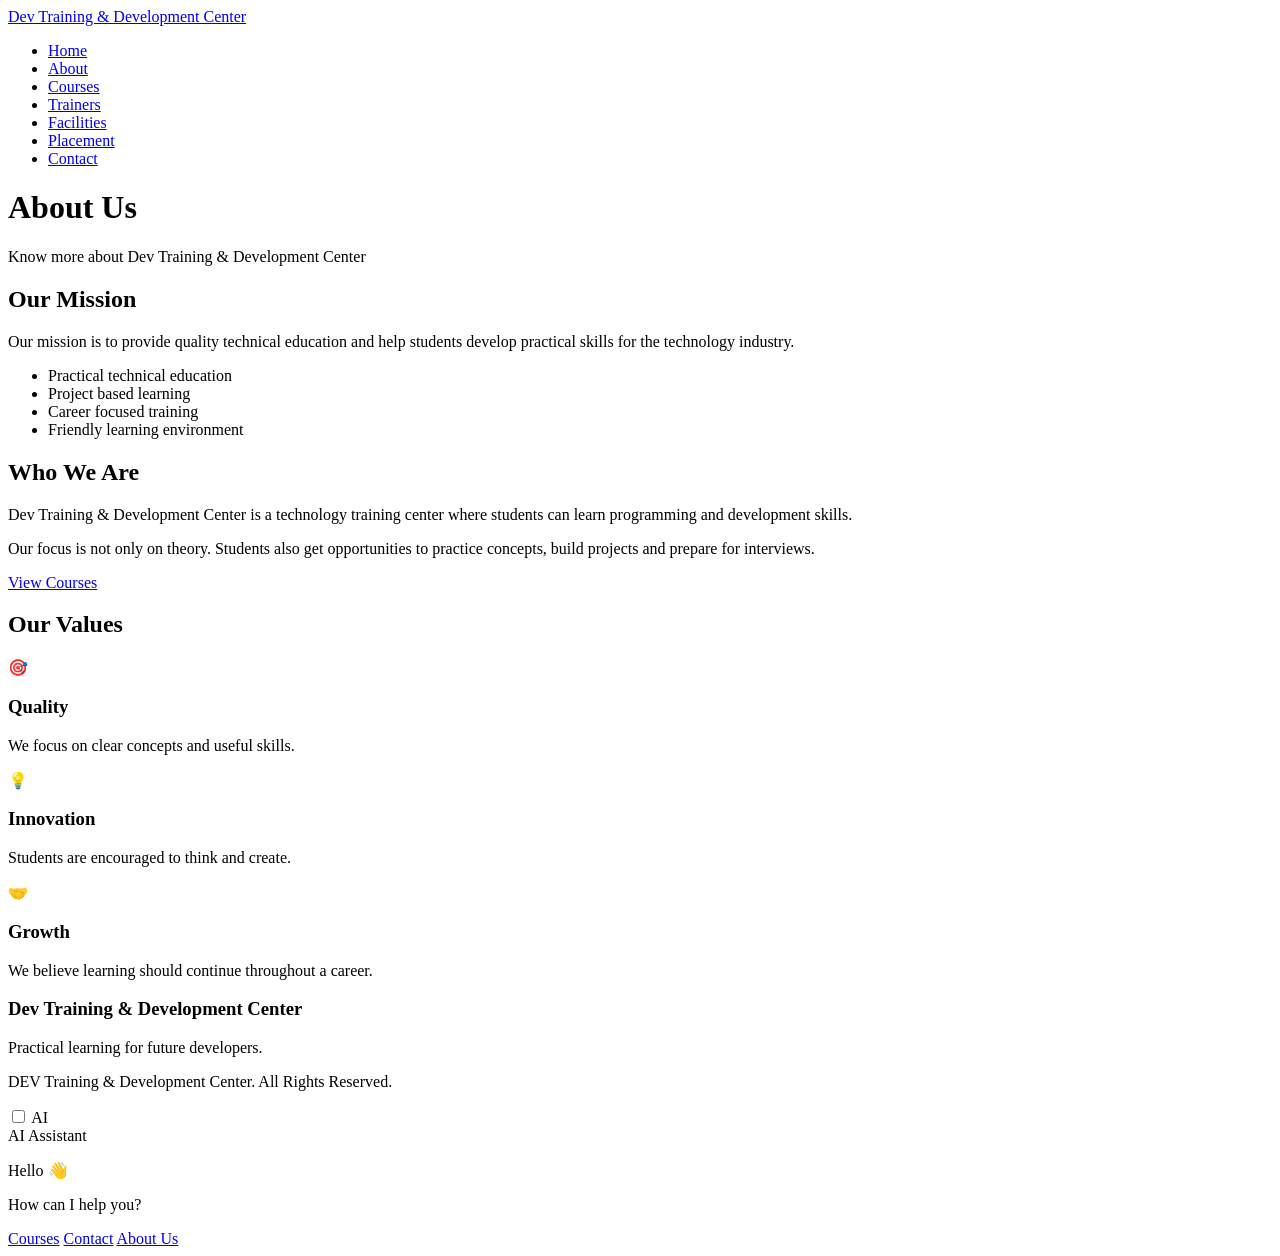
==== about.html @ d388ea3f "Add files via upload" ====
<!DOCTYPE html>
<html lang="en">
<head>
    <meta charset="UTF-8">
    <meta name="viewport" content="width=device-width, initial-scale=1.0">
    <title>About Us</title>
    <link rel="stylesheet" href="css/style.css">
</head>

<body>

<nav class="navbar">
    <a href="index.html" class="logo">Dev Training & Development Center</a>

    <ul>
        <li><a href="index.html">Home</a></li>
        <li><a href="about.html">About</a></li>
        <li><a href="courses.html">Courses</a></li>
        <li><a href="trainers.html">Trainers</a></li>
        <li><a href="facilities.html">Facilities</a></li>
        <li><a href="placement.html">Placement</a></li>
        <li><a href="contact.html">Contact</a></li>
    </ul>
</nav>


<div class="page-title">
    <h1>About Us</h1>
    <p>Know more about Dev Training & Development Center</p>
</div>


<section>

    <div class="about">

        <div class="about-box">
            <h2>Our Mission</h2>

            <p>
                Our mission is to provide quality technical
                education and help students develop practical
                skills for the technology industry.
            </p>

            <ul class="list">
                <li>Practical technical education</li>
                <li>Project based learning</li>
                <li>Career focused training</li>
                <li>Friendly learning environment</li>
            </ul>
        </div>


        <div class="about-text">

            <h2>Who We Are</h2>

            <p>
                Dev Training & Development Center is a
                technology training center where students
                can learn programming and development skills.
            </p>

            <p>
                Our focus is not only on theory. Students
                also get opportunities to practice concepts,
                build projects and prepare for interviews.
            </p>

            <a href="courses.html" class="btn">
                View Courses
            </a>

        </div>

    </div>

</section>


<section class="light">

    <div class="title">
        <h2>Our Values</h2>
    </div>

    <div class="cards">

        <div class="card">
            <div class="icon">🎯</div>
            <h3>Quality</h3>
            <p>We focus on clear concepts and useful skills.</p>
        </div>

        <div class="card">
            <div class="icon">💡</div>
            <h3>Innovation</h3>
            <p>Students are encouraged to think and create.</p>
        </div>

        <div class="card">
            <div class="icon">🤝</div>
            <h3>Growth</h3>
            <p>We believe learning should continue throughout a career.</p>
        </div>

    </div>

</section>


<footer>
    <h3>Dev Training & Development Center</h3>
    <p>Practical learning for future developers.</p>
    <p> DEV Training & Development Center.
            All Rights Reserved.</p>
</footer>



<!-- ================= AI ASSISTANT ================= -->
 <div class="ai-box">

    <input type="checkbox" id="ai-toggle">

    <label for="ai-toggle" class="ai-button">
        AI
    </label>

    <div class="chat-box">

        <div class="chat-header">
            AI Assistant
        </div>

        <div class="chat-content">
            <p>Hello 👋</p>
            <p>How can I help you?</p>

            <a href="courses.html">Courses</a>
            <a href="contact.html">Contact</a>
            <a href="about.html">About Us</a>
        </div>

    </div>

</div>


</body>
</html>
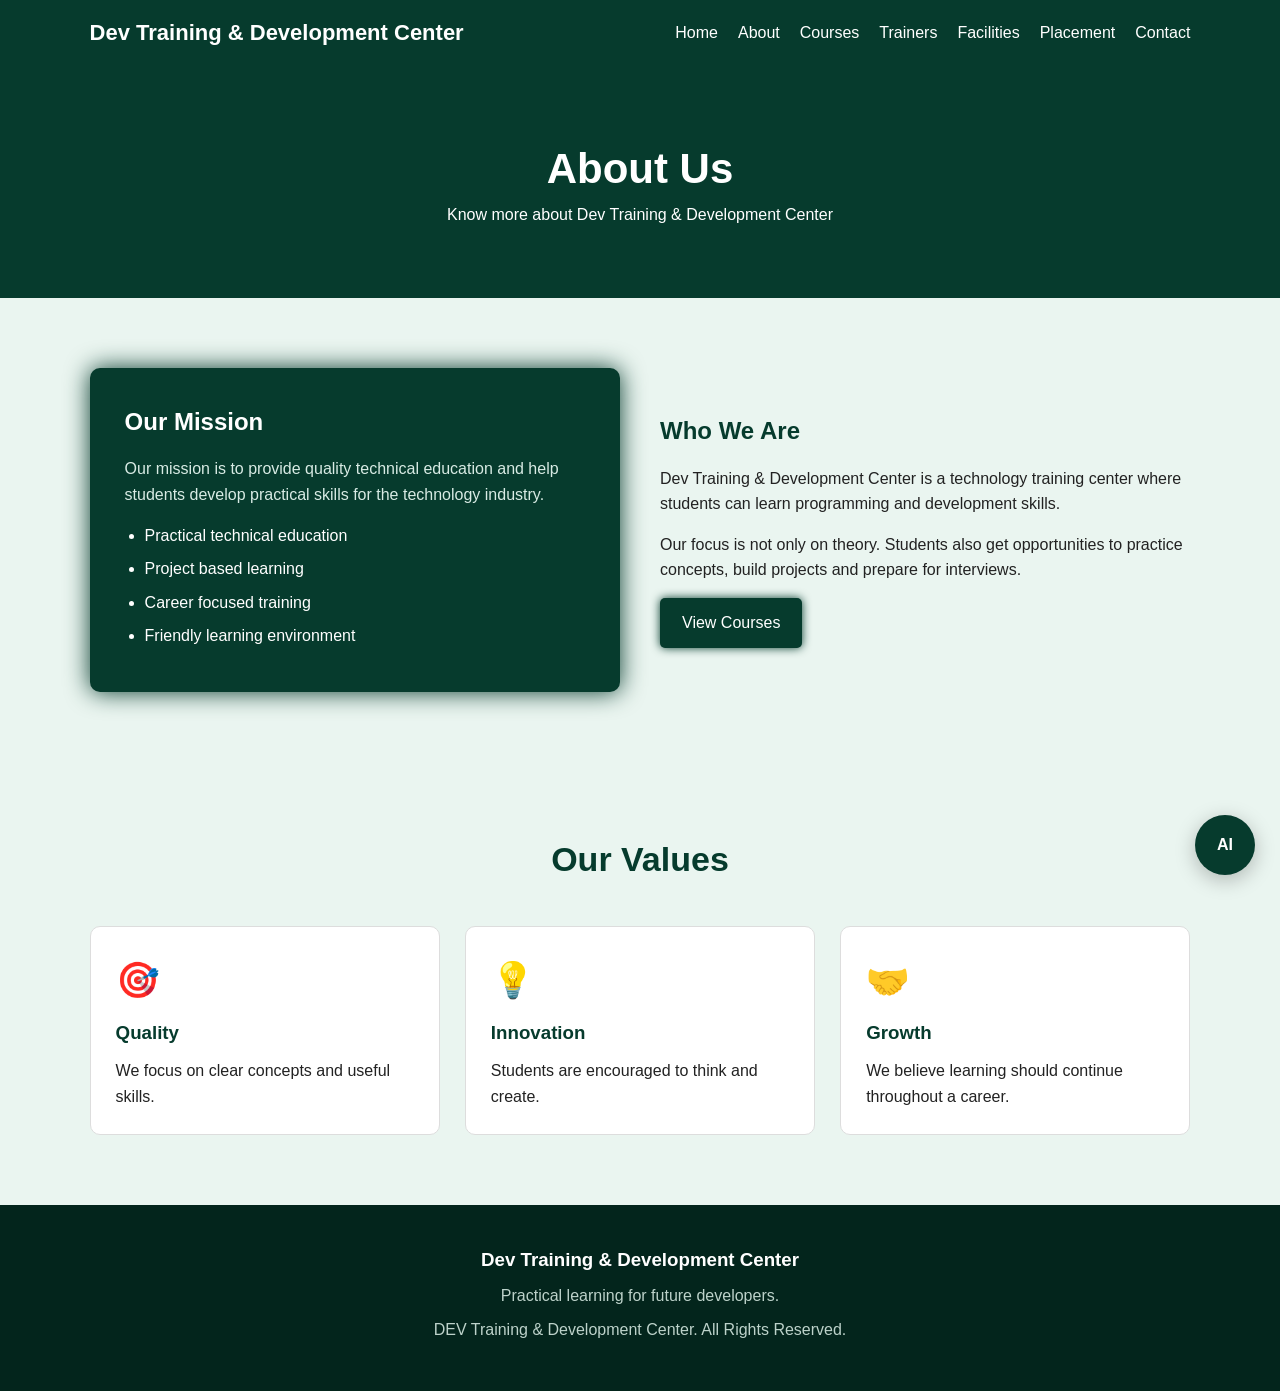
==== commit cd87ecfa: "Update about.html" ====
--- a/about.html
+++ b/about.html
@@ -4,7 +4,7 @@
     <meta charset="UTF-8">
     <meta name="viewport" content="width=device-width, initial-scale=1.0">
     <title>About Us</title>
-    <link rel="stylesheet" href="css/style.css">
+    <link rel="stylesheet" href="style.css">
 </head>
 
 <body>
@@ -149,4 +149,4 @@
 
 
 </body>
-</html>+</html>
--- a/style.css
+++ b/style.css
@@ -0,0 +1,525 @@
+*{
+    margin:0;
+    padding:0;
+    box-sizing:border-box;
+}
+
+body{
+    font-family:Arial, sans-serif;
+    color:#222;
+    line-height:1.6;
+}
+
+.navbar{
+    background:#063b2d;
+    padding:15px 7%;
+    display:flex;
+    justify-content:space-between;
+    align-items:center;
+    position: sticky;
+    top: 0;
+    z-index: 1000;
+}
+
+.logo{
+    color:white;
+    text-decoration:none;
+    font-size:22px;
+    font-weight:bold;
+}
+
+.navbar ul{
+    display:flex;
+    list-style:none;
+    gap:20px;
+}
+
+.navbar a{
+    color:white;
+    text-decoration:none;
+}
+
+.navbar ul a:hover{
+    color:#9ee6c7;
+}
+
+.hero{
+    background:#eaf5f0;
+    padding:90px 7%;
+    display:flex;
+    align-items:center;
+    justify-content:space-between;
+    gap:40px;
+}
+
+.hero-text{
+    max-width:650px;
+}
+
+.hero h1{
+    color:#063b2d;
+    font-size:48px;
+    line-height:1.2;
+    margin-bottom:20px;
+}
+
+.hero h1 span{
+    color:#15966b;
+}
+
+.hero p{
+    margin-bottom:25px;
+    color:#555;
+}
+
+.btn{
+    display:inline-block;
+    background:#063b2d;
+    color:white;
+    padding:12px 22px;
+    text-decoration:none;
+    border-radius:5px;
+     box-shadow: 0 0 10px #063b2d;
+}
+
+.btn:hover{
+    background:#15966b;
+}
+
+.hero-box{
+    background:#063b2d;
+    color:white;
+    padding:35px;
+    width:330px;
+    border-radius:12px;
+    box-shadow: 0 0 25px #063b2d;
+    animation: float 2s ease-in-out infinite;
+}
+
+@keyframes float {
+    0%,100% {
+        transform: translateY(0);
+    }
+    50% {
+        transform: translateY(-25px);
+    }
+}
+
+.hero-box h2{
+    margin-bottom:15px;
+}
+
+.hero-box p{
+    color:#d8ebe4;
+}
+
+section{
+    padding:70px 7%;
+    background:#eaf5f0;
+}
+
+.title{
+    text-align:center;
+    margin-bottom:40px;
+}
+
+.title h2{
+    color:#063b2d;
+    font-size:34px;
+}
+
+.title p{
+    color:#666;
+}
+
+.cards{
+    display:grid;
+    grid-template-columns:repeat(3,1fr);
+    gap:25px;
+    
+    
+}
+
+.card{
+    border:1px solid #ddd;
+    padding:25px;
+    border-radius:10px;
+    background:white;
+    
+}
+
+.card:hover{
+    box-shadow:0 5px 20px #ddd;
+    
+}
+
+.card h3{
+    color:#063b2d;
+    margin-bottom:10px;
+}
+
+.icon{
+    font-size:35px;
+    margin-bottom:10px;
+}
+
+.light{
+    background:#eaf5f0;
+    
+}
+
+.stats{
+    display:grid;
+    grid-template-columns:repeat(4,1fr);
+    text-align:center;
+    gap:20px;
+    
+    
+}
+
+.stat{
+    padding:25px;
+    background:#063b2d;
+    color:white;
+    border-radius:8px;
+    box-shadow: 0 0 15px #063b2d;
+}
+
+.stat h2{
+    font-size:32px;
+}
+
+.page-title{
+    background:#063b2d;
+    color:white;
+    text-align:center;
+    padding:70px 20px;
+}
+
+.page-title h1{
+    font-size:42px;
+}
+
+.about{
+    display:grid;
+    grid-template-columns:1fr 1fr;
+    gap:40px;
+    align-items:center;
+}
+
+.about-box{
+    background:#063b2d;
+    color:white;
+    padding:35px;
+    border-radius:10px;
+    box-shadow: 0 0 25px #063b2d;
+    animation: float 2s ease-in-out infinite;
+}
+
+@keyframes float {
+    0%,100% {
+        transform: translateY(0);
+    }
+    50% {
+        transform: translateY(-25px);
+    }
+}
+
+.about-box h2{
+    margin-bottom:15px;
+}
+
+.about-box p{
+    color:#d8ebe4;
+}
+
+.about-text h2{
+    color:#063b2d;
+    margin-bottom:15px;
+}
+
+.about-text p{
+    margin-bottom:15px;
+}
+
+.list{
+    margin-top:15px;
+    padding-left:20px;
+}
+
+.list li{
+    margin:8px 0;
+}
+
+.course{
+    border-top:5px solid #063b2d;
+    
+}
+
+.course h3{
+    font-size:22px;
+}
+
+.course ul{
+    margin:15px 0 20px;
+    padding-left:20px;
+}
+
+.trainer{
+    text-align:center;
+    border-top: 5px solid #063b2d;
+    
+}
+
+.trainer-img{
+    width:100px;
+    height:100px;
+    border-radius:50%;
+    background:#eaf5f0;
+    color:#063b2d;
+    display:flex;
+    align-items:center;
+    justify-content:center;
+    margin:0 auto 15px;
+    font-size:28px;
+    font-weight:bold;
+}
+
+.timeline{
+    max-width:800px;
+    margin:auto;
+}
+
+.step{
+    border-left:4px solid #15966b;
+    padding:15px 25px;
+    margin-bottom:25px;
+    background:#f4f8f6;
+}
+
+.step h3{
+    color:#063b2d;
+}
+
+.contact{
+    display:grid;
+    grid-template-columns:1fr 1fr;
+    gap:30px;
+}
+
+.contact-info{
+    background:#063b2d;
+    color:white;
+    padding:35px;
+    border-radius:10px;
+}
+
+.contact-info h2{
+    margin-bottom:20px;
+}
+
+.contact-info p{
+    margin:15px 0;
+    color:#d8ebe4;
+}
+
+form{
+    border:1px solid #ddd;
+    padding:30px;
+    border-radius:10px;
+}
+
+input,select,textarea{
+    width:100%;
+    padding:12px;
+    margin:7px 0 15px;
+    border:1px solid #ccc;
+    border-radius:5px;
+    font-family:Arial;
+}
+
+textarea{
+    height:120px;
+    resize:none;
+}
+
+label{
+    color:#063b2d;
+    font-weight:bold;
+}
+
+button{
+    border:0;
+    cursor:pointer;
+}
+
+.faq{
+    max-width:800px;
+    margin:auto;
+}
+
+details{
+    border:1px solid #ddd;
+    padding:15px;
+    margin-bottom:10px;
+    border-radius:5px;
+}
+
+summary{
+    color:#063b2d;
+    font-weight:bold;
+    cursor:pointer;
+}
+
+footer{
+    background:#03251c;
+    color:white;
+    padding:40px 7%;
+    text-align:center;
+}
+
+footer p{
+    color:#bdd2ca;
+    margin:8px 0;
+}
+
+@media(max-width:800px){
+
+    .navbar{
+        flex-direction:column;
+        gap:15px;
+    }
+
+    .navbar ul{
+        flex-wrap:wrap;
+        justify-content:center;
+    }
+
+    .hero,
+    .about,
+    .contact{
+        display:block;
+    }
+
+    .hero-box{
+        width:100%;
+        margin-top:30px;
+    }
+
+    .cards{
+        grid-template-columns:1fr 1fr;
+    }
+
+    .stats{
+        grid-template-columns:1fr 1fr;
+    }
+}
+
+@media(max-width:550px){
+
+    .hero h1{
+        font-size:35px;
+    }
+
+    .cards,
+    .stats{
+        grid-template-columns:1fr;
+    }
+
+    .page-title h1{
+        font-size:32px;
+    }
+}
+
+
+
+
+/* ================= AI ================= */
+
+.ai-box {
+    position: fixed;
+    right: 25px;
+    bottom: 25px;
+    z-index: 1000;
+}
+
+/* Checkbox hide */
+#ai-toggle {
+    display: none;
+}
+
+/* AI Button */
+.ai-button {
+    width: 60px;
+    height: 60px;
+
+    background: #063b2d; 
+    color: white;
+
+    border-radius: 50%;
+
+    display: flex;
+    align-items: center;
+    justify-content: center;
+
+    font-weight: bold;
+    cursor: pointer;
+
+    box-shadow: 0 5px 20px rgba(0,0,0,0.25);
+}
+
+/* Chat Box */
+.chat-box {
+    position: absolute;
+    right: 0;
+    bottom: 75px;
+
+    width: 300px;
+    height: 350px;
+
+    background: white;
+
+    border-radius: 15px;
+
+    box-shadow: 0 5px 25px rgba(0,0,0,0.25);
+
+    display: none;
+}
+
+/* Header */
+.chat-header {
+    background: #063b2d; 
+    color: white;
+
+    padding: 15px;
+
+    border-radius: 15px 15px 0 0;
+
+    font-weight: bold;
+}
+
+/* Content */
+.chat-content {
+    padding: 20px;
+}
+
+.chat-content a {
+    display: block;
+
+    text-decoration: none;
+
+    background: #f1edff;
+
+    color: #7654d6;
+
+    padding: 10px;
+
+    margin-top: 10px;
+
+    border-radius: 8px;
+}
+
+/* Click AI → Chat Box */
+#ai-toggle:checked ~ .chat-box {
+    display: block;
+}
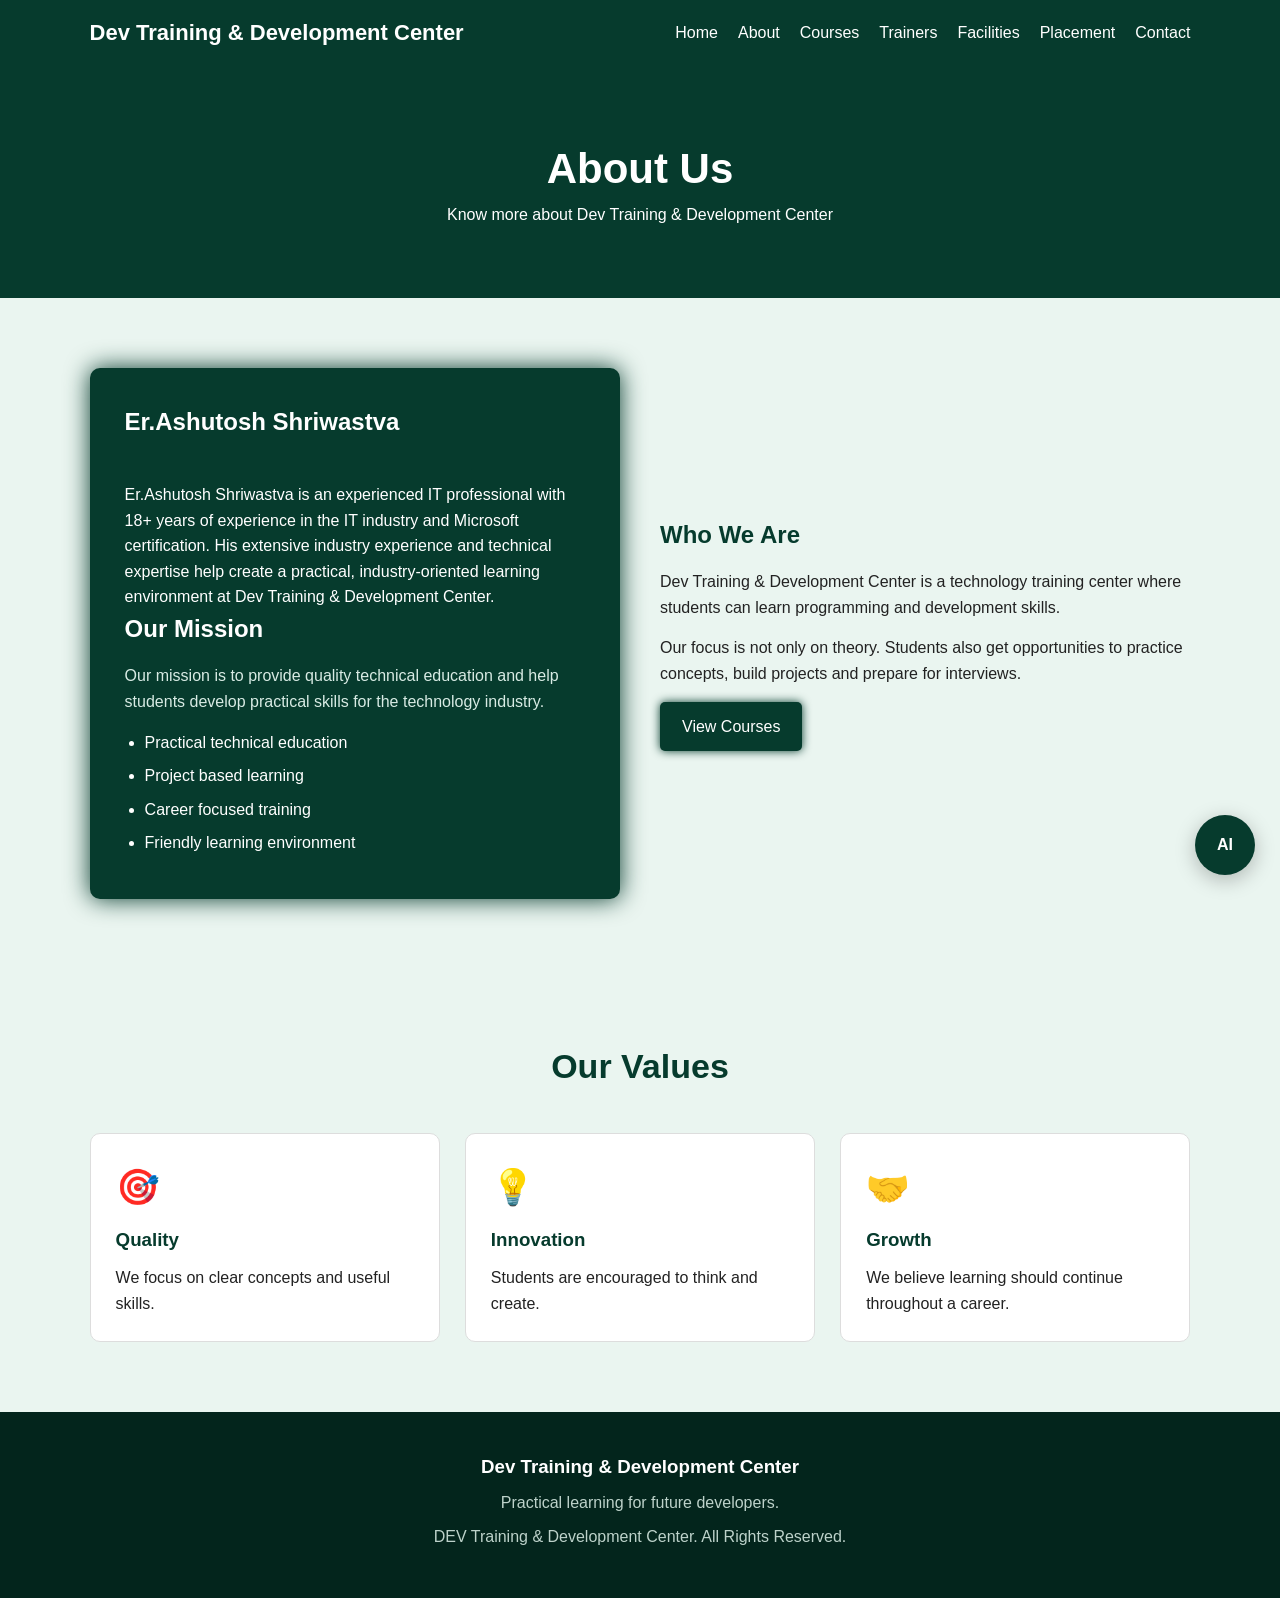
==== commit 33acb54b: "Update about.html" ====
--- a/about.html
+++ b/about.html
@@ -35,6 +35,8 @@
     <div class="about">
 
         <div class="about-box">
+            <p><h2>Er.Ashutosh Shriwastva</h2><br> 
+Er.Ashutosh Shriwastva is an experienced IT professional with 18+ years of experience in the IT industry and Microsoft certification. His extensive industry experience and technical expertise help create a practical, industry-oriented learning environment at Dev Training & Development Center.</p>
             <h2>Our Mission</h2>
 
             <p>
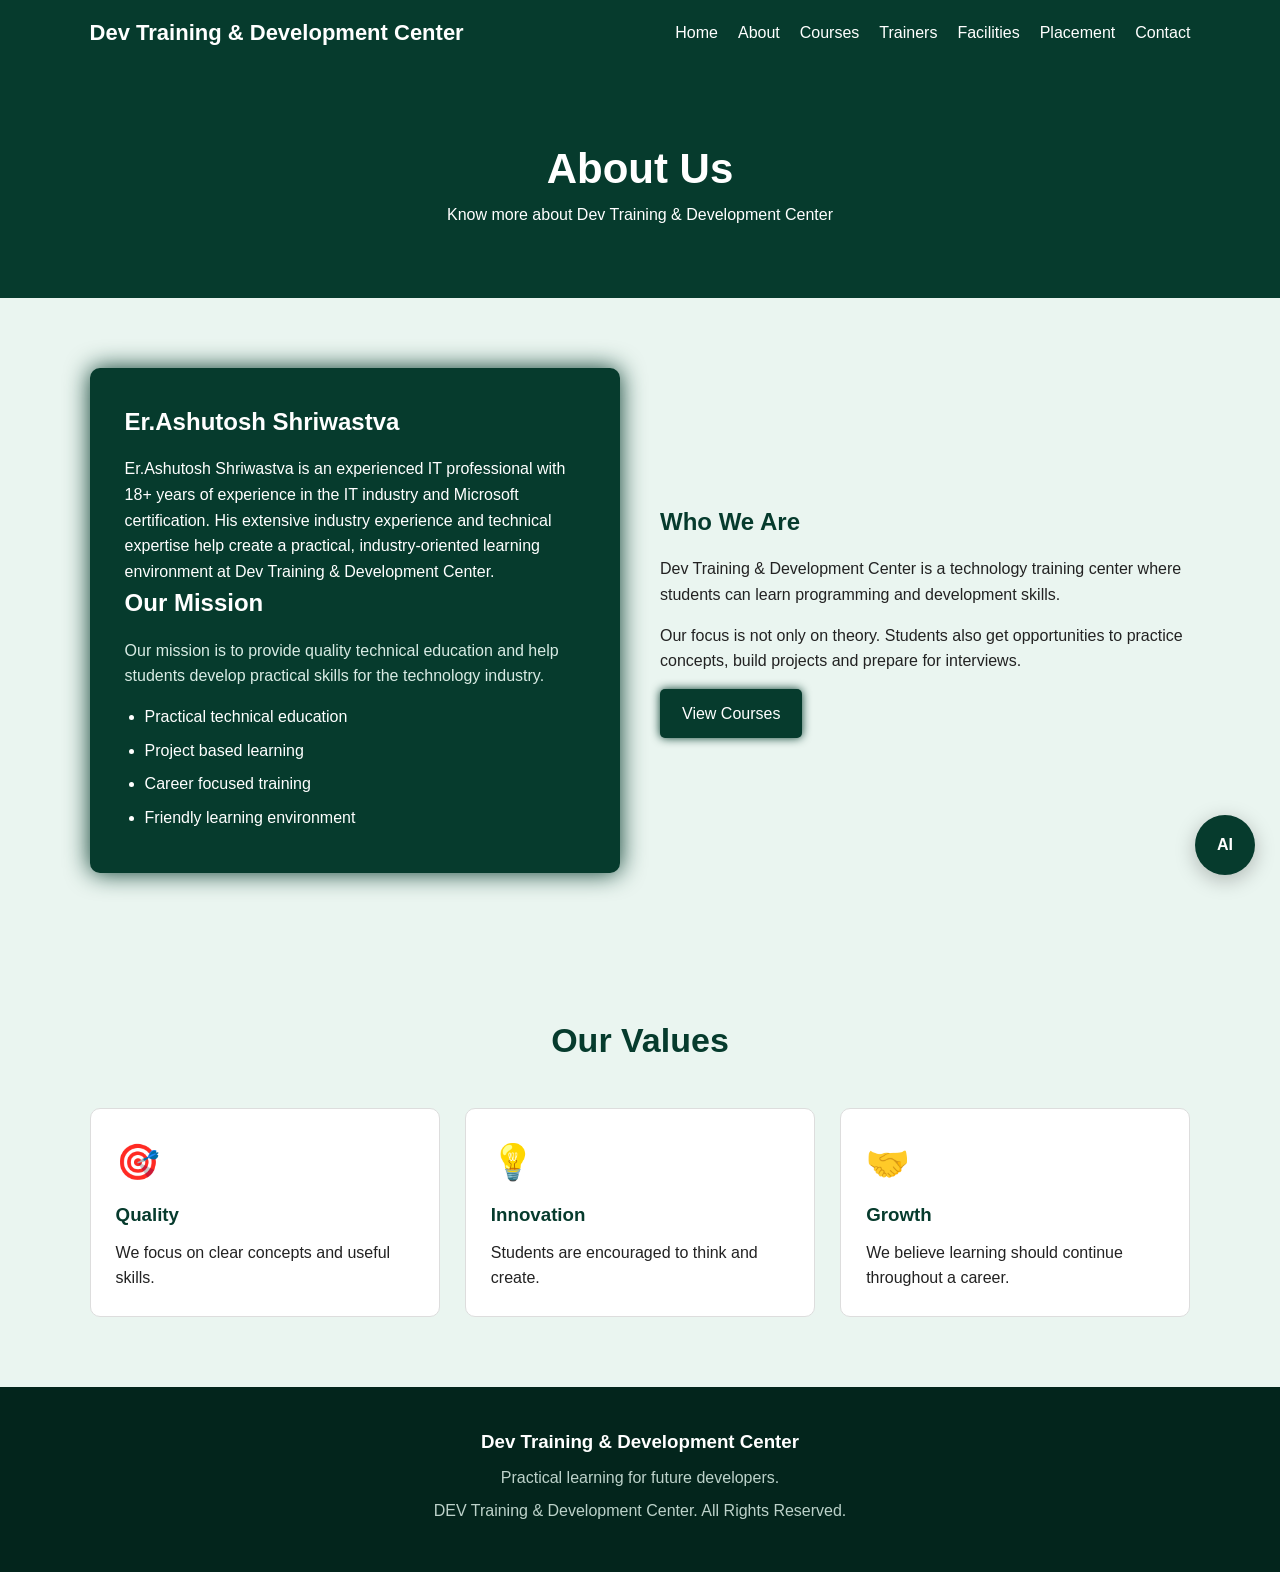
==== commit d8371f57: "Update about.html" ====
--- a/about.html
+++ b/about.html
@@ -35,7 +35,7 @@
     <div class="about">
 
         <div class="about-box">
-            <p><h2>Er.Ashutosh Shriwastva</h2><br> 
+            <p><h2>Er.Ashutosh Shriwastva</h2> 
 Er.Ashutosh Shriwastva is an experienced IT professional with 18+ years of experience in the IT industry and Microsoft certification. His extensive industry experience and technical expertise help create a practical, industry-oriented learning environment at Dev Training & Development Center.</p>
             <h2>Our Mission</h2>
 
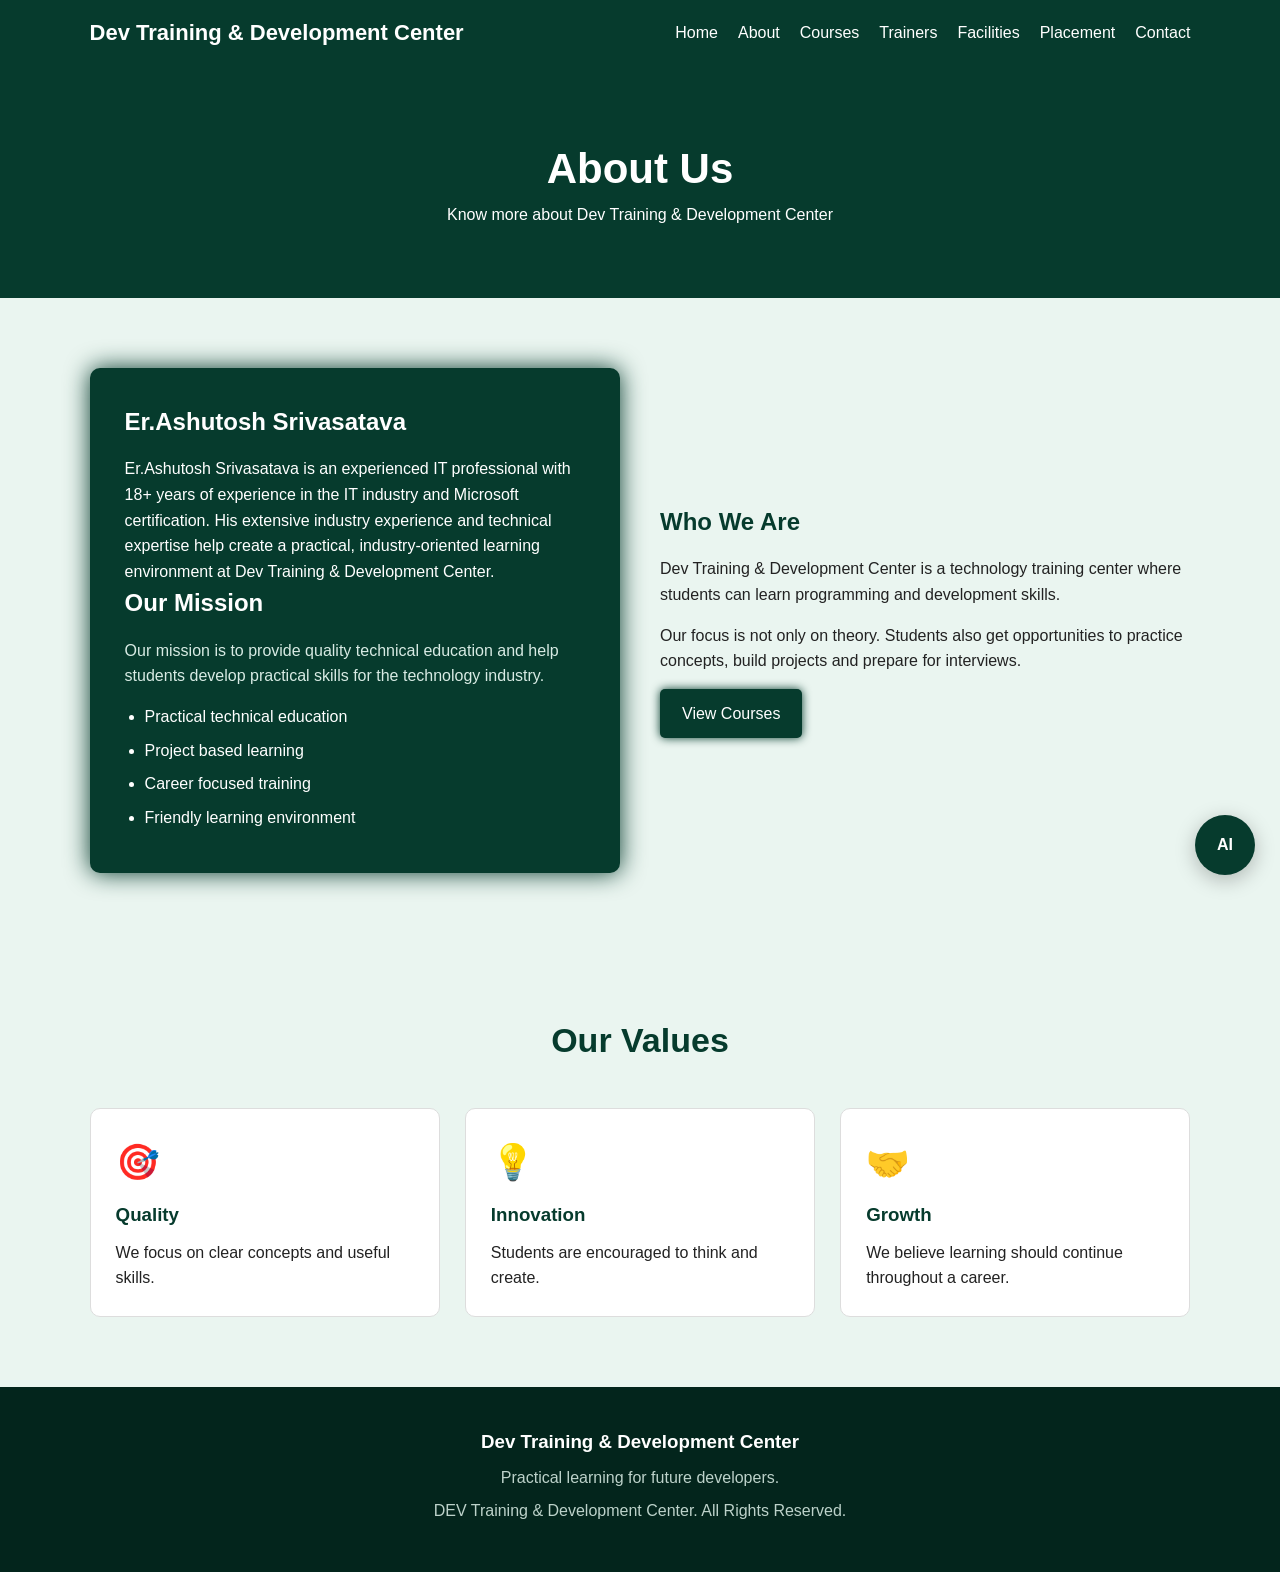
==== commit 7a6a4125: "Update about.html" ====
--- a/about.html
+++ b/about.html
@@ -35,8 +35,8 @@
     <div class="about">
 
         <div class="about-box">
-            <p><h2>Er.Ashutosh Shriwastva</h2> 
-Er.Ashutosh Shriwastva is an experienced IT professional with 18+ years of experience in the IT industry and Microsoft certification. His extensive industry experience and technical expertise help create a practical, industry-oriented learning environment at Dev Training & Development Center.</p>
+            <p><h2>Er.Ashutosh Srivasatava</h2> 
+Er.Ashutosh Srivasatava is an experienced IT professional with 18+ years of experience in the IT industry and Microsoft certification. His extensive industry experience and technical expertise help create a practical, industry-oriented learning environment at Dev Training & Development Center.</p>
             <h2>Our Mission</h2>
 
             <p>
